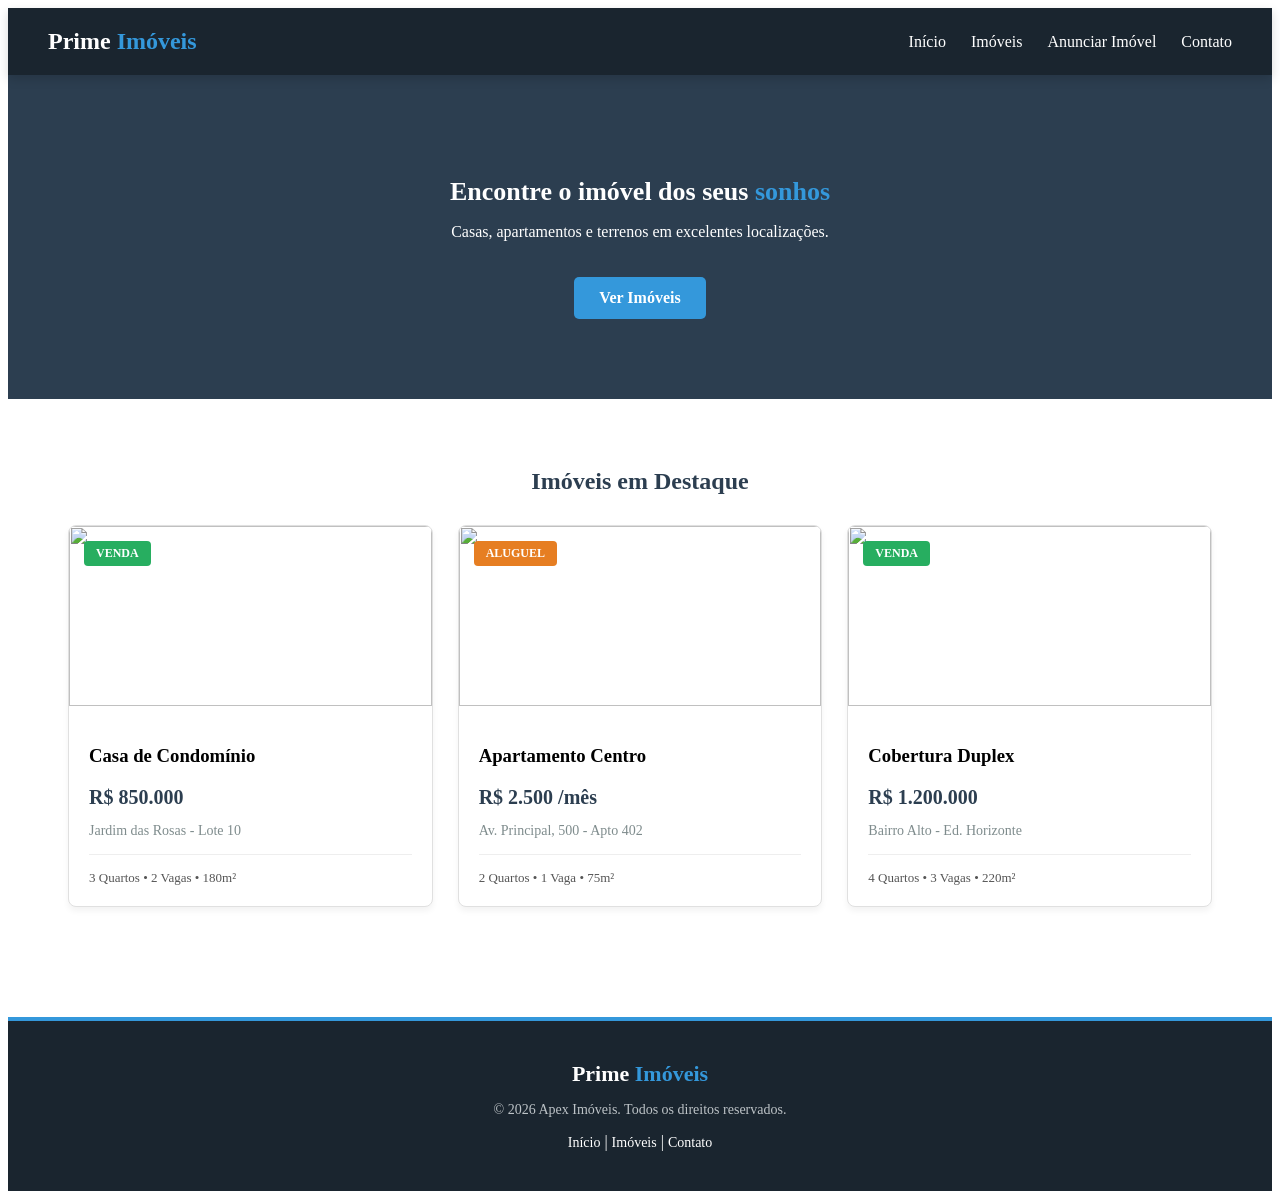
==== index.html @ 4ac01153 "Add files via upload" ====
<!DOCTYPE html>

<header >
  <!--Imobiliária Prime -->
  <a href="index.html" class="logo">
    Prime <span>Imóveis</span>
  </a>
 <link rel= "stylesheet" href = "style.css"/>
 <meta name="viewport" content="width=device-width, initial-scale=1.0">
  <!-- Menu de Navegação Principal -->
  <nav class="menu-navegacao">
    <ul>
      <li><a href="index.html">Início</a></li>
      <li><a href="imoveis.html">Imóveis</a></li>
      <li><a href="anunciar.html">Anunciar Imóvel</a></li>
      <li><a href="contato.html">Contato</a></li>
    </ul>
  </nav>
</header>
<!-- BANNER PRINCIPAL -->
<section class="banner">
  <div class="conteudo-banner">
    <h1>Encontre o imóvel dos seus <span class="destaque">sonhos</span></h1>
    <p>Casas, apartamentos e terrenos em excelentes localizações.</p>
    <a href="imoveis.html" class="botao-principal">Ver Imóveis</a>
  </div>
</section>

<!-- SEÇÃO DE DESTAQUES -->
<section class="destaques">
  <h2>Imóveis em Destaque</h2>
  
  <div class="grade-imoveis">
    <!-- Card 1 -->
    <article class="card-imovel">
      <div class="imagem-container">
        <!-- Tag SPAN usada como etiqueta de status -->
        <span class="badge badge-venda">Venda</span>
		<img id "imagem" src = "C:\Users\user\Documents\Prime Imobiliária\imagens\casa em condominio.jpg">
      </div>
      <div class="info-imovel">
        <h3>Casa de Condomínio</h3>
        <p class="preco">R$ 850.000</p>
        <p class="endereco">Jardim das Rosas - Lote 10</p>
        <div class="detalhes">
          <span>3 Quartos</span> • <span>2 Vagas</span> • <span>180m²</span>
        </div>
      </div>
    </article>

    <!-- Card 2 -->
    <article class="card-imovel">
      <div class="imagem-container">
        <span class="badge badge-aluguel">Aluguel</span>
		<img id "imagem" src = "C:\Users\user\Documents\Prime Imobiliária\imagens\apcentro2.webp">
      </div>
      <div class="info-imovel">
        <h3>Apartamento Centro</h3>
        <p class="preco">R$ 2.500 /mês</p>
        <p class="endereco">Av. Principal, 500 - Apto 402</p>
        <div class="detalhes">
          <span>2 Quartos</span> • <span>1 Vaga</span> • <span>75m²</span>
        </div>
      </div>
    </article>

    <!-- Card 3 -->
    <article class="card-imovel">
      <div class="imagem-container">
        <span class="badge badge-venda">Venda</span>
		<img id "imagem" src = "C:\Users\user\Documents\Prime Imobiliária\imagens\apartamentoduplexx.jpg">
      </div>
      <div class="info-imovel">
        <h3>Cobertura Duplex</h3>
        <p class="preco">R$ 1.200.000</p>
        <p class="endereco">Bairro Alto - Ed. Horizonte</p>
        <div class="detalhes">
          <span>4 Quartos</span> • <span>3 Vagas</span> • <span>220m²</span>
        </div>
      </div>
    </article>
  </div>
</section>

<footer class="rodape-site">
  <div class="rodape-conteudo">
    <div class="rodape-logo">
      Prime <span>Imóveis</span>
    </div>
    <p>&copy; 2026 Apex Imóveis. Todos os direitos reservados.</p>
    <div class ="rodape-links">
      <a href="index.html">Início</a> | 
      <a href="imoveis.html">Imóveis</a> | 
      <a href="contato.html">Contato</a>
    </div>
  </div>
</footer>
---- style.css ----
header {
  display: flex;
  justify-content: space-between;
  align-items: center;
  padding: 20px 40px;
  background-color: #1a252f;
  position: sticky;
  top: 0;
  z-index: 1000;
  box-shadow: 0 4px 10px rgba(0, 0, 0, 0.15);
}


.logo {
  color: white;
  font-size: 24px;
  font-weight: bold;
  text-decoration: none; 
}


.logo span {
  color: #3498db; 
}

.menu-navegacao ul {
  list-style: none;
  display: flex;
  gap: 25px; 
  margin: 0;
  padding: 0;
}


.menu-navegacao a {
  color: white;
  text-decoration: none;
  font-size: 16px;
  transition: color 0.3s;
}


.menu-navegacao a:hover {
  color: #3498db;
}
.banner {
  background-color: #2c3e50;
  color: white;
  text-align: center;
  padding: 80px 20px;
}

.banner h1 {
  font-size: 36px;
  margin-bottom: 10px;
}

.banner .destaque {
  color: #3498db; /* Azul no texto "sonhos" */
}

.botao-principal {
  display: inline-block;
  margin-top: 20px;
  padding: 12px 25px;
  background-color: #3498db;
  color: white;
  text-decoration: none;
  border-radius: 5px;
  font-weight: bold;
}

/* --- SEÇÃO DE DESTAQUES --- */
.destaques {
  padding: 50px 40px;
  max-width: 1200px;
  margin: 0 auto;
}

.destaques h2 {
  text-align: center;
  margin-bottom: 30px;
  color: #2c3e50;
}


/* Grade de Cards (Padrão: 3 colunas no PC sem travar o celular) */
.grade-imoveis {
  display: grid;
  grid-template-columns: repeat(3, 1fr);
  gap: 25px;
  padding: 0 20px;
  max-width: 1200px;
  margin: 0 auto;
}

/* Estilo Individual de cada Card */
.card-imovel {
  width: 100% !important;
  max-width: none !important;
  box-sizing: border-box;
  border: 1px solid #e0e0e0;
  border-radius: 8px;
  overflow: hidden;
  background-color: white;
  box-shadow: 0 4px 6px rgba(0, 0, 0, 0.05);
  transition: transform 0.3s ease, box-shadow 0.3s ease;
}
.card-imovel:hover {
  transform: translateY(-6px);
  box-shadow: 0 10px 20px rgba(0, 0, 0, 0.12);
}

.imagem-container {
  height: 180px; 
    position: relative;
 
 
}
img {
	max-width: 100%;
	height: auto;
	display:block;
	
}
.imagem-container img {
	width: 100%;
	height: 100%;
	
	object-fit: cover;
}

/* Etiquetas (SPAN) no canto da imagem */
.badge {
  position: absolute;
  top: 15px;
  left: 15px;
  padding: 5px 12px;
  border-radius: 4px;
  color: white;
  font-weight: bold;
  font-size: 12px;
  text-transform: uppercase;
}

.badge-venda { background-color: #27ae60; }   /* Verde */
.badge-aluguel { background-color: #e67e22; } /* Laranja */

.info-imovel {
  padding: 20px;
}

.preco {
  color: #2c3e50;
  font-size: 20px;
  font-weight: bold;
  margin: 10px 0 5px;
}

.endereco {
  color: #7f8c8d;
  font-size: 14px;
  margin-bottom: 15px;
}

.detalhes {
  border-top: 1px solid #eee;
  padding-top: 15px;
  font-size: 13px;
  color: #555;
}

/* ====================================================
   RESPONSIVIDADE (MEDIA QUERIES) - EXIGÊNCIA DO PROFESSOR
   ==================================================== */

/* Para tablets e telas médias: reduz para 2 colunas */
/* Para tablets (até 800px): 2 colunas */
@media (max-width: 800px) {
  .grade-imoveis {
    grid-template-columns: repeat(2, 1fr) !important;
  }
}

/* Para celulares (até 600px): 1 COLUNA SÓ (Fim do esmagamento!) */
@media (max-width: 600px) {
  .grade-imoveis {
    grid-template-columns: 1fr !important;
    padding: 0 15px;
  }
  
  .card-imovel {
    width: 100% !important;
  }
}
  
  .cabecalho {
    flex-direction: column;
    gap: 15px;
  }

  .banner h1 {
    font-size: 26px;
  }
  
  html {
scroll-behavior: smooth;
  }
  
/* --- ESTILO DOS FORMULÁRIOS --- */
.formulario-completo {
  max-width: 700px;
  margin: 0 auto;
  background: white;
  padding: 30px;
  border-radius: 8px;
  box-shadow: 0 4px 10px rgba(0, 0, 0, 0.05);
}

fieldset {
  border: 2px solid #e0e0e0;
  border-radius: 6px;
  padding: 20px;
}

legend {
  font-weight: bold;
  color: #2c3e50;
  padding: 0 10px;
}

label {
  display: inline-block;
  margin-bottom: 5px;
  font-weight: bold;
  color: #333;
}

input[type="text"],
input[type="tel"],
input[type="number"],
select {
  width: 100%;
  padding: 10px;
  border: 1px solid #ccc;
  border-radius: 4px;
  font-size: 15px;
  box-sizing: border-box;
}

/* --- BARRA DE FILTRO --- */
.barra-filtro {
  display: flex;
  gap: 15px;
  justify-content: center;
  align-items: center;
  margin-bottom: 30px;
  flex-wrap: wrap;
}

.barra-filtro select {
  width: auto;
  min-width: 200px;
}
 /* --- BARRA DE FILTRO MODERNA E ELEGANTE --- */

/* Caixa principal que abraça os filtros */
.filtro-imoveis {
  background: linear-gradient(135deg, #f8f9fa 0%, #e9ecef 100%);
  padding: 35px 20px;
  max-width: 900px;
  margin: 40px auto;
  border-radius: 16px;
  box-shadow: 0 10px 30px rgba(0, 0, 0, 0.06);
  text-align: center;
  border: 1px solid rgba(255, 255, 255, 0.8);
}

.filtro-imoveis h2 {
  color: #1a252f;
  margin-bottom: 25px;
  font-size: 26px;
  font-weight: 700;
  letter-spacing: -0.5px;
}

/* Alinhamento dos campos lado a lado com espaçamento perfeito */
.barra-filtro {
  display: flex;
  justify-content: center;
  align-items: center;
  gap: 25px;
  flex-wrap: wrap;
}

/* Estilo individual de cada grupo (rótulo + select) */
.barra-filtro div, 
.barra-filtro span,
.barra-filtro label {
  display: flex;
  flex-direction: column;
  align-items: flex-start;
  gap: 8px;
}

.barra-filtro label {
  font-weight: 600;
  color: #495057;
  font-size: 14px;
  text-transform: uppercase;
  letter-spacing: 0.5px;
}

/* O Dropdown (Select) Principal */
.barra-filtro select {
  padding: 14px 18px;
  border: 2px solid #dee2e6;
  border-radius: 10px;
  background-color: #ffffff;
  font-size: 15px;
  color: #212529;
  min-width: 250px;
  cursor: pointer;
  outline: none;
  box-sizing: border-box;
  box-shadow: 0 2px 5px rgba(0, 0, 0, 0.02);
  transition: all 0.3s cubic-bezier(0.4, 0, 0.2, 1);
  
  /* Melhora a seta nativa do select em alguns navegadores */
  appearance: none;
  -webkit-appearance: none;
  -moz-appearance: none;
  background-image: url("data:image/svg+xml;charset=UTF-8,%3csvg xmlns='http://www.w3.org/2000/svg' viewBox='0 0 24 24' fill='none' stroke='%23495057' stroke-width='2' stroke-linecap='round' stroke-linejoin='round'%3e%3Cpolyline points='6 9 12 15 18 9'%3E%3C/polyline%3E%3C/svg%3E");
  background-repeat: no-repeat;
  background-position: right 15px center;
  background-size: 16px;
  padding-right: 45px;
}

/* Efeito de foco e hover super moderno */
.barra-filtro select:hover {
  border-color: #adb5bd;
  box-shadow: 0 4px 12px rgba(0, 0, 0, 0.05);
}

.barra-filtro select:focus {
  border-color: #3498db;
  background-color: #ffffff;
  box-shadow: 0 0 0 4px rgba(52, 152, 219, 0.15);
}

/* Responsividade para celulares */
@media (max-width: 600px) {
  .barra-filtro {
    flex-direction: column;
    gap: 15px;
  }
  
  .barra-filtro select {
    width: 100%;
    min-width: 100%;
  }
  
  .barra-filtro label {
    align-self: flex-start;
  }
}
/* Cria o layout de duas colunas (Lado a Lado) */
.conteudo-detalhes {
  display: grid;
  grid-template-columns: 1fr 1fr; /* Divide a tela em 2 partes iguais */
  gap: 30px;                      /* Espaço entre o texto e o mapa */
  align-items: start;             /* Alinha ambos no topo */
  margin-top: 30px;
}

/* Ajusta o tamanho do mapa para preencher perfeitamente a coluna dele */
.mapa-imovel iframe {
  width: 100%;
  height: 320px; /* Altura ideal para ficar proporcional ao texto */
  border-radius: 8px;
  box-shadow: 0 4px 10px rgba(0, 0, 0, 0.08);
}

/* RESPONSIVIDADE: No celular, volta a ficar um embaixo do outro */
@media (max-width: 768px) {
  .conteudo-detalhes {
    grid-template-columns: 1fr; /* Transforma em 1 coluna só */
  }
}



/* --- ESTILO DO RODAPÉ (Igual ao Topo) --- */
.rodape-site {
  background-color: #1a252f; /* DEVE SER A MESMA COR DO SEU CABEÇALHO */
  color: #ffffff;
  padding: 40px 20px;
  text-align: center;
  margin-top: 60px; /* Afasta o rodapé do conteúdo de cima */
  border-top: 4px solid #3498db; /* Uma linha de detalhe elegante combinando com os botões */
}

.rodape-conteudo {
  max-width: 1200px;
  margin: 0 auto;
  display: flex;
  flex-direction: column;
  align-items: center;
  gap: 15px;
}

.rodape-logo {
  font-size: 22px;
  font-weight: bold;
}

.rodape-logo span {
  color: #3498db; /* Mantém o destaque azul da marca */
}

.rodape-site p {
  color: #bdc3c7; /* Cinza claro suave para o texto não ficar gritando */
  font-size: 14px;
  margin: 0;
}

.rodape-links a {
  color: #ffffff;
  text-decoration: none;
  font-size: 14px;
  transition: color 0.3s;
}

.rodape-links a:hover {
  color: #3498db; /* Efeito quando passa o mouse nos links do rodapé */
}

.mapa-imovel h3,
.foto-extra h3 {
  color: #2c3e50;
  font-size: 20px;
  margin-bottom: 15px;
  border-bottom: 2px solid #3498db;
  padding-bottom: 8px;
  display: inline-block;
}

/* Espaçamento que separa a foto extra do mapa acima dela */
.foto-extra {
  margin-top: 30px;
  width: 100%;
}

/* Acabamento da segunda imagem igual ao dos cards e do mapa */
.foto-extra img {
  width: 100%;
  height: auto;
  max-height: 320px;       /* Evita que uma foto vertical estique demais a página */
  object-fit: cover;       /* Corta suavemente sem distorcer a proporção da foto */
  border-radius: 8px;
  box-shadow: 0 4px 10px rgba(0, 0, 0, 0.08);
  display: block;
  transition: transform 0.3s ease, box-shadow 0.3s ease;
}

/* Efeito sutil ao passar o mouse por cima da foto extra */
.foto-extra img:hover {
  transform: translateY(-4px);
  box-shadow: 0 8px 18px rgba(0, 0, 0, 0.15);
}
/* ====================================================
   TELA DE ENTRADA (SPLIT SCREEN)
   ==================================================== */

/* Remove margens e trava a rolagem para parecer um aplicativo */
.corpo-entrada {
  margin: 0;
  padding: 0;
  overflow: hidden;
  background-color: #0f172a; /* Tom azul escuro elegante */
}

/* Divide a tela exatamente ao meio e ocupa 100% da altura do monitor */
.tela-entrada {
  display: grid;
  grid-template-columns: 1.1fr 0.9fr; /* Lado da foto um pouquinho mais largo */
  height: 100vh;
  width: 100vw;
}

/* --- LADO ESQUERDO (IMAGEM) --- */
.entrada-imagem {
  width: 100%;
  height: 100%;
  overflow: hidden;
  position: relative;
}

.entrada-imagem img {
  width: 100%;
  height: 100%;
  object-fit: cover; /* Faz a foto cobrir tudo sem amassar */
  display: block;
}

/* --- LADO DIREITO (CONTEÚDO E TOM DA MARCA) --- */
.entrada-conteudo {
  background: linear-gradient(135deg, #0f172a 0%, #1e293b 100%);
  display: flex;
  align-items: center;
  justify-content: center;
  padding: 40px;
  text-align: center;
}

.caixa-apresentacao {
  max-width: 420px;
}

/* Logo em tamanho grande */
.logo-grande {
  font-size: 46px;
  font-weight: 800;
  color: #ffffff;
  letter-spacing: -1px;
  margin-bottom: 15px;
}

.logo-grande span {
  color: #38bdf8; /* Azul claro de destaque da marca */
}

.subtitulo-entrada {
  color: #cbd5e1;
  font-size: 18px;
  line-height: 1.6;
  margin-bottom: 30px;
}

/* Linha decorativa para separar o texto do botão */
.linha-decorativa {
  border: 0;
  height: 1px;
  background: rgba(255, 255, 255, 0.15);
  margin-bottom: 35px;
}

/* Botão de Entrada Especial */
.botao-entrada {
  display: inline-block;
  background-color: #38bdf8;
  color: #0f172a;
  font-size: 18px;
  font-weight: bold;
  text-decoration: none;
  padding: 16px 40px;
  border-radius: 50px;
  box-shadow: 0 10px 25px rgba(56, 189, 248, 0.3);
  transition: all 0.3s ease;
}

.botao-entrada:hover {
  background-color: #0284c7;
  color: #ffffff;
  transform: translateY(-3px);
  box-shadow: 0 15px 30px rgba(56, 189, 248, 0.4);
}

/* --- RESPONSIVIDADE PARA CELULARES --- */
@media (max-width: 768px) {
  .corpo-entrada {
    overflow: auto;
  }
  
  .tela-entrada {
    grid-template-columns: 1fr; /* Vira 1 coluna só em telas pequenas */
    height: auto;
  }

  .entrada-imagem {
    height: 40vh; /* Foto fica no topo no celular */
  }

  .entrada-conteudo {
    min-height: 60vh;
  }
}
.entrada-imagem img {
  width: 100%;
  height: 100%;
  object-fit: cover;               /* Mantém a proporção sem amassar */
  object-position: center;         /* Centraliza a melhor parte da foto */
  image-rendering: -webkit-optimize-contrast; /* Força maior nitidez no navegador */
  image-rendering: crisp-edges;
  display: block;
}

/* ====================================================
   CARROSSEL DE IMAGENS DO IMÓVEL
   ==================================================== */
.carrossel-imovel {
  position: relative;
  width: 100%;
  max-width: 100%;
  height: 380px; /* Altura fixa para o carrossel não pular ao trocar de foto */
  border-radius: 12px;
  overflow: hidden;
  box-shadow: 0 8px 20px rgba(0, 0, 0, 0.15);
  margin-bottom: 25px;
  background-color: #1e293b;
}

.slides-container {
  width: 100%;
  height: 100%;
  position: relative;
}

/* Esconde todas as imagens por padrão */
.slide {
  width: 100%;
  height: 100%;
  object-fit: cover; /* Mantém a proporção sem amassar */
  position: absolute;
  top: 0;
  left: 0;
  opacity: 0;
  transition: opacity 0.5s ease-in-out; /* Efeito de transição suave (fade) */
  display: none;
}

/* A foto com a classe "ativo" é a única que aparece */
.slide.ativo {
  opacity: 1;
  display: block;
}

/* -- SETAS LATERALES -- */
.seta-carrossel {
  position: absolute;
  top: 50%;
  transform: translateY(-50%);
  background-color: rgba(15, 23, 42, 0.6);
  color: white;
  border: none;
  font-size: 24px;
  padding: 12px 16px;
  cursor: pointer;
  transition: background-color 0.3s ease;
  z-index: 10;
  border-radius: 4px;
}

.seta-carrossel:hover {
  background-color: rgba(15, 23, 42, 0.9);
}

.seta-esq { left: 15px; }
.seta-dir { right: 15px; }

/* -- BOLINHAS INDICADORAS -- */
.indicadores-carrossel {
  position: absolute;
  bottom: 15px;
  width: 100%;
  text-align: center;
  z-index: 10;
}

.ponto {
  cursor: pointer;
  height: 12px;
  width: 12px;
  margin: 0 5px;
  background-color: rgba(255, 255, 255, 0.5);
  border-radius: 50%;
  display: inline-block;
  transition: background-color 0.3s ease, transform 0.3s ease;
}

.ponto.ativo, .ponto:hover {
  background-color: #38bdf8; /* Azul claro da marca */
  transform: scale(1.2);
}
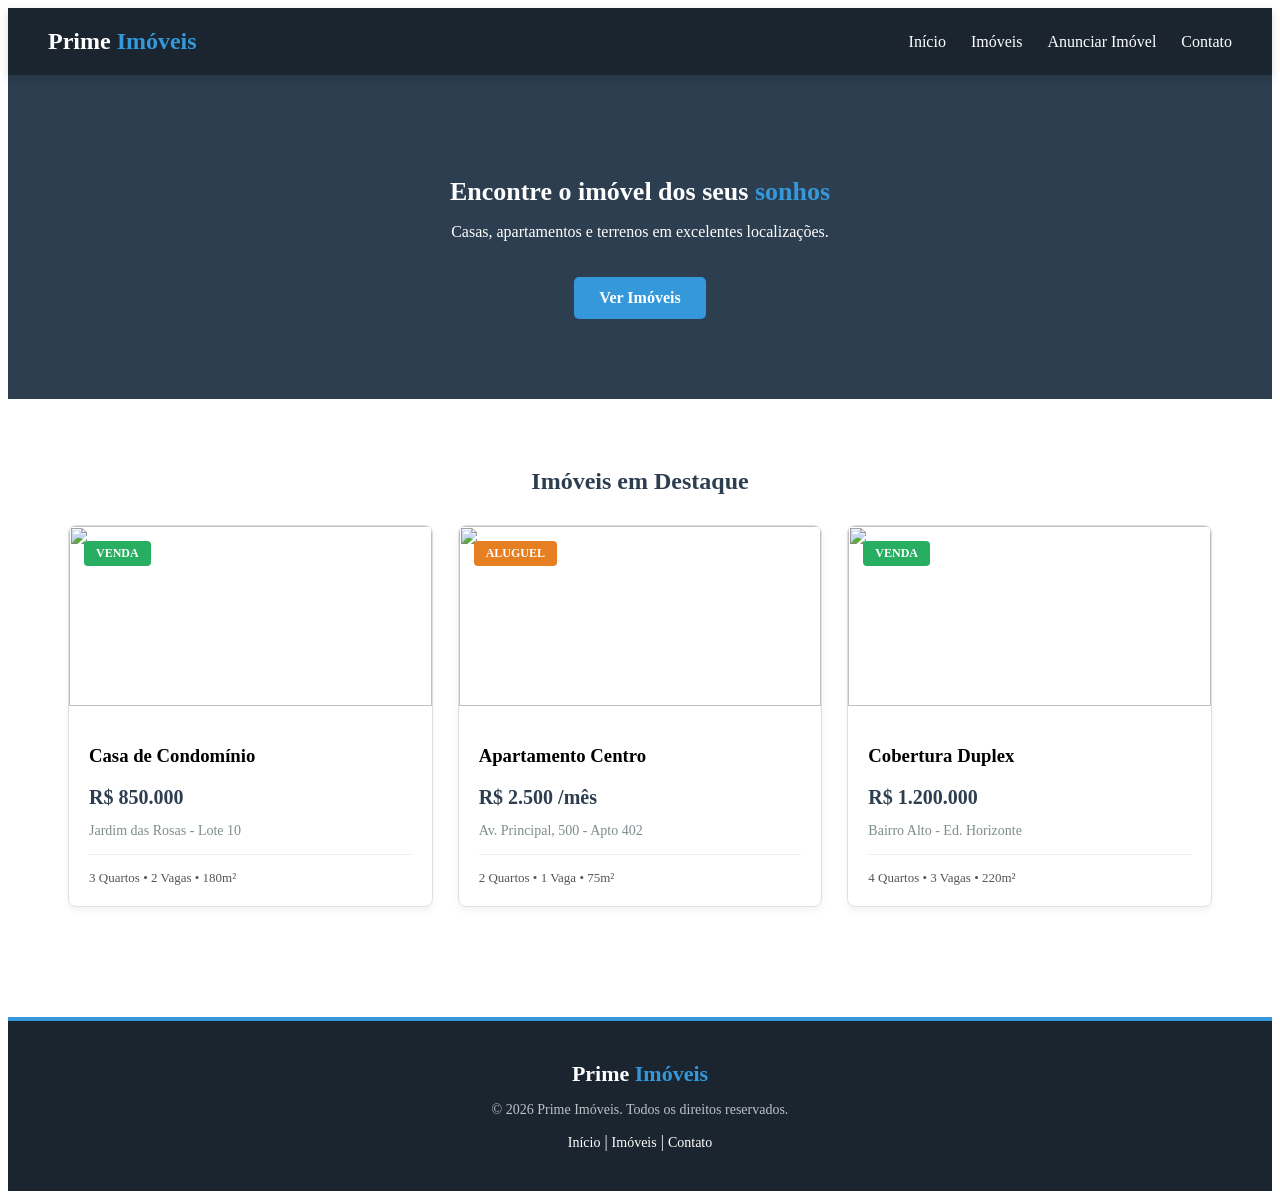
==== commit fe6fc191: "Fix HTML encoding issues in index.html mudei o apex por prime" ====
--- a/index.html
+++ b/index.html
@@ -6,6 +6,7 @@
     Prime <span>Imóveis</span>
   </a>
  <link rel= "stylesheet" href = "style.css"/>
+	 <meta charset="UTF-8">
  <meta name="viewport" content="width=device-width, initial-scale=1.0">
   <!-- Menu de Navegação Principal -->
   <nav class="menu-navegacao">
@@ -87,11 +88,11 @@
     <div class="rodape-logo">
       Prime <span>Imóveis</span>
     </div>
-    <p>&copy; 2026 Apex Imóveis. Todos os direitos reservados.</p>
+    <p>&copy; 2026 Prime Imóveis. Todos os direitos reservados.</p>
     <div class ="rodape-links">
       <a href="index.html">Início</a> | 
       <a href="imoveis.html">Imóveis</a> | 
       <a href="contato.html">Contato</a>
     </div>
   </div>
-</footer>+</footer>
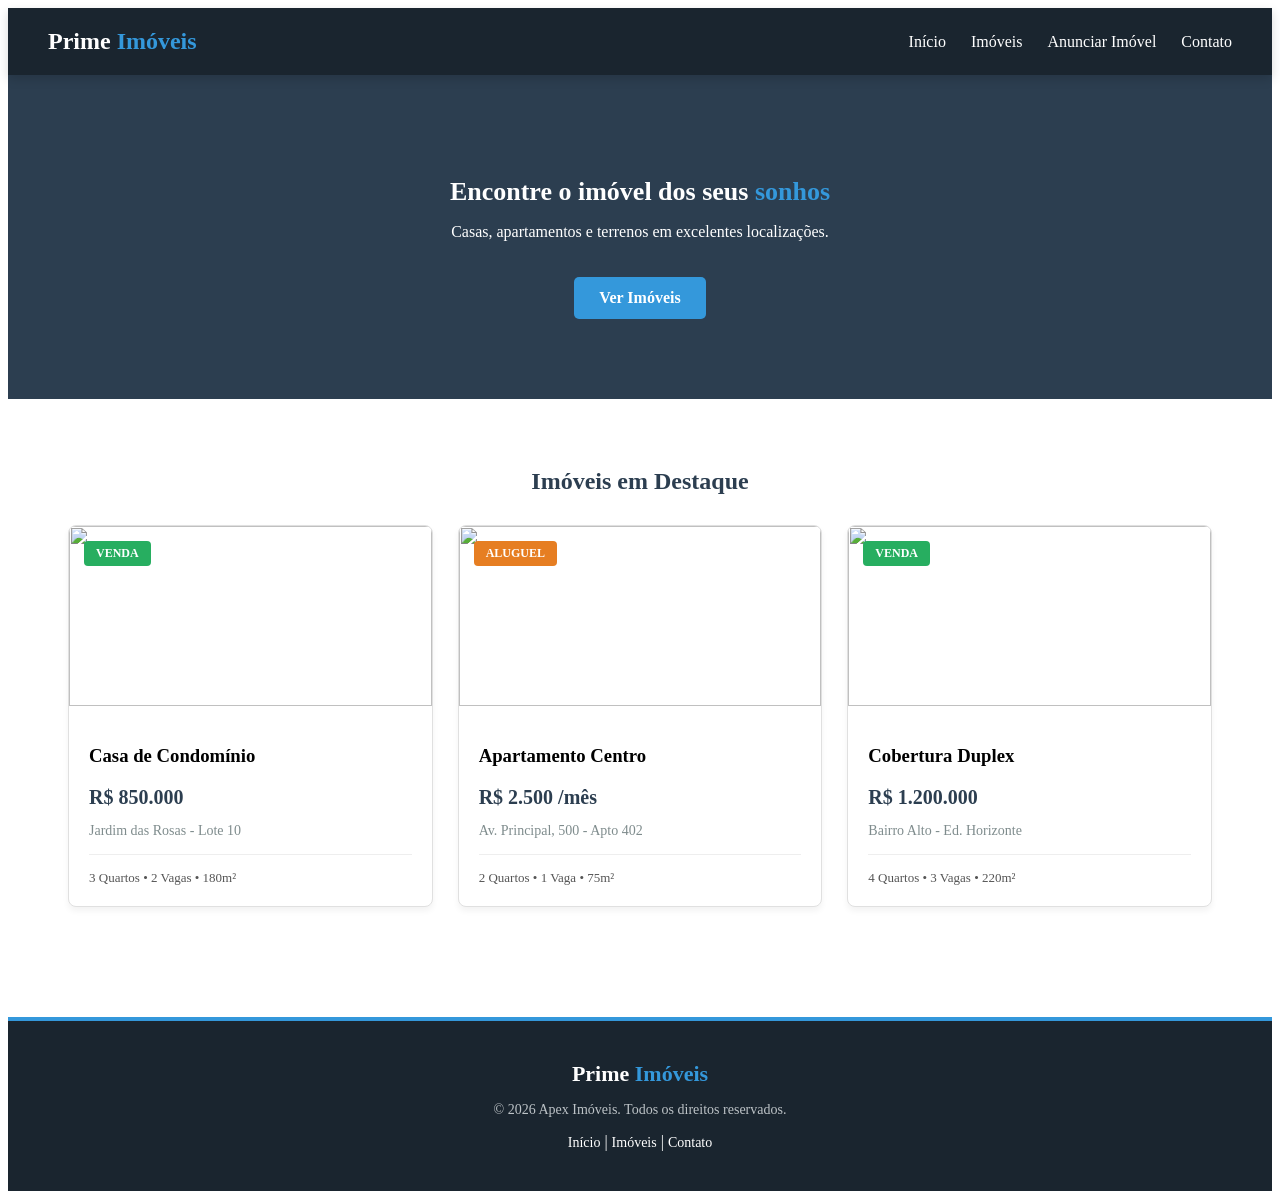
==== commit 869ecd60: "Add files via upload TODO o meu projeto" ====
--- a/index.html
+++ b/index.html
@@ -6,7 +6,7 @@
     Prime <span>Imóveis</span>
   </a>
  <link rel= "stylesheet" href = "style.css"/>
-	 <meta charset="UTF-8">
+  <meta charset="UTF-8">
  <meta name="viewport" content="width=device-width, initial-scale=1.0">
   <!-- Menu de Navegação Principal -->
   <nav class="menu-navegacao">
@@ -37,7 +37,7 @@
       <div class="imagem-container">
         <!-- Tag SPAN usada como etiqueta de status -->
         <span class="badge badge-venda">Venda</span>
-		<img id "imagem" src = "C:\Users\user\Documents\Prime Imobiliária\imagens\casa em condominio.jpg">
+		<img id "imagem" src = "imagem/casa em condominio.jpg">
       </div>
       <div class="info-imovel">
         <h3>Casa de Condomínio</h3>
@@ -53,7 +53,7 @@
     <article class="card-imovel">
       <div class="imagem-container">
         <span class="badge badge-aluguel">Aluguel</span>
-		<img id "imagem" src = "C:\Users\user\Documents\Prime Imobiliária\imagens\apcentro2.webp">
+		<img id "imagem" src = "imagem\apcentro2.webp">
       </div>
       <div class="info-imovel">
         <h3>Apartamento Centro</h3>
@@ -69,7 +69,7 @@
     <article class="card-imovel">
       <div class="imagem-container">
         <span class="badge badge-venda">Venda</span>
-		<img id "imagem" src = "C:\Users\user\Documents\Prime Imobiliária\imagens\apartamentoduplexx.jpg">
+		<img id "imagem" src = "imagem\apartamentoduplexx.jpg">
       </div>
       <div class="info-imovel">
         <h3>Cobertura Duplex</h3>
@@ -88,11 +88,11 @@
     <div class="rodape-logo">
       Prime <span>Imóveis</span>
     </div>
-    <p>&copy; 2026 Prime Imóveis. Todos os direitos reservados.</p>
+    <p>&copy; 2026 Apex Imóveis. Todos os direitos reservados.</p>
     <div class ="rodape-links">
       <a href="index.html">Início</a> | 
       <a href="imoveis.html">Imóveis</a> | 
       <a href="contato.html">Contato</a>
     </div>
   </div>
-</footer>
+</footer>
--- a/style.css
+++ b/style.css
@@ -684,3 +684,11 @@
   background-color: #38bdf8; /* Azul claro da marca */
   transform: scale(1.2);
 }
+.entrada-imagem iframe {
+  width: 100%;
+  height: 100%;
+  pointer-events: none; /* Impede de clicar para pausar ou abrir o YouTube */
+  object-fit: cover;
+  transform: scale(1.3); /* Dá um zoom no YouTube para esconder as bordas pretas do player */
+}
+}
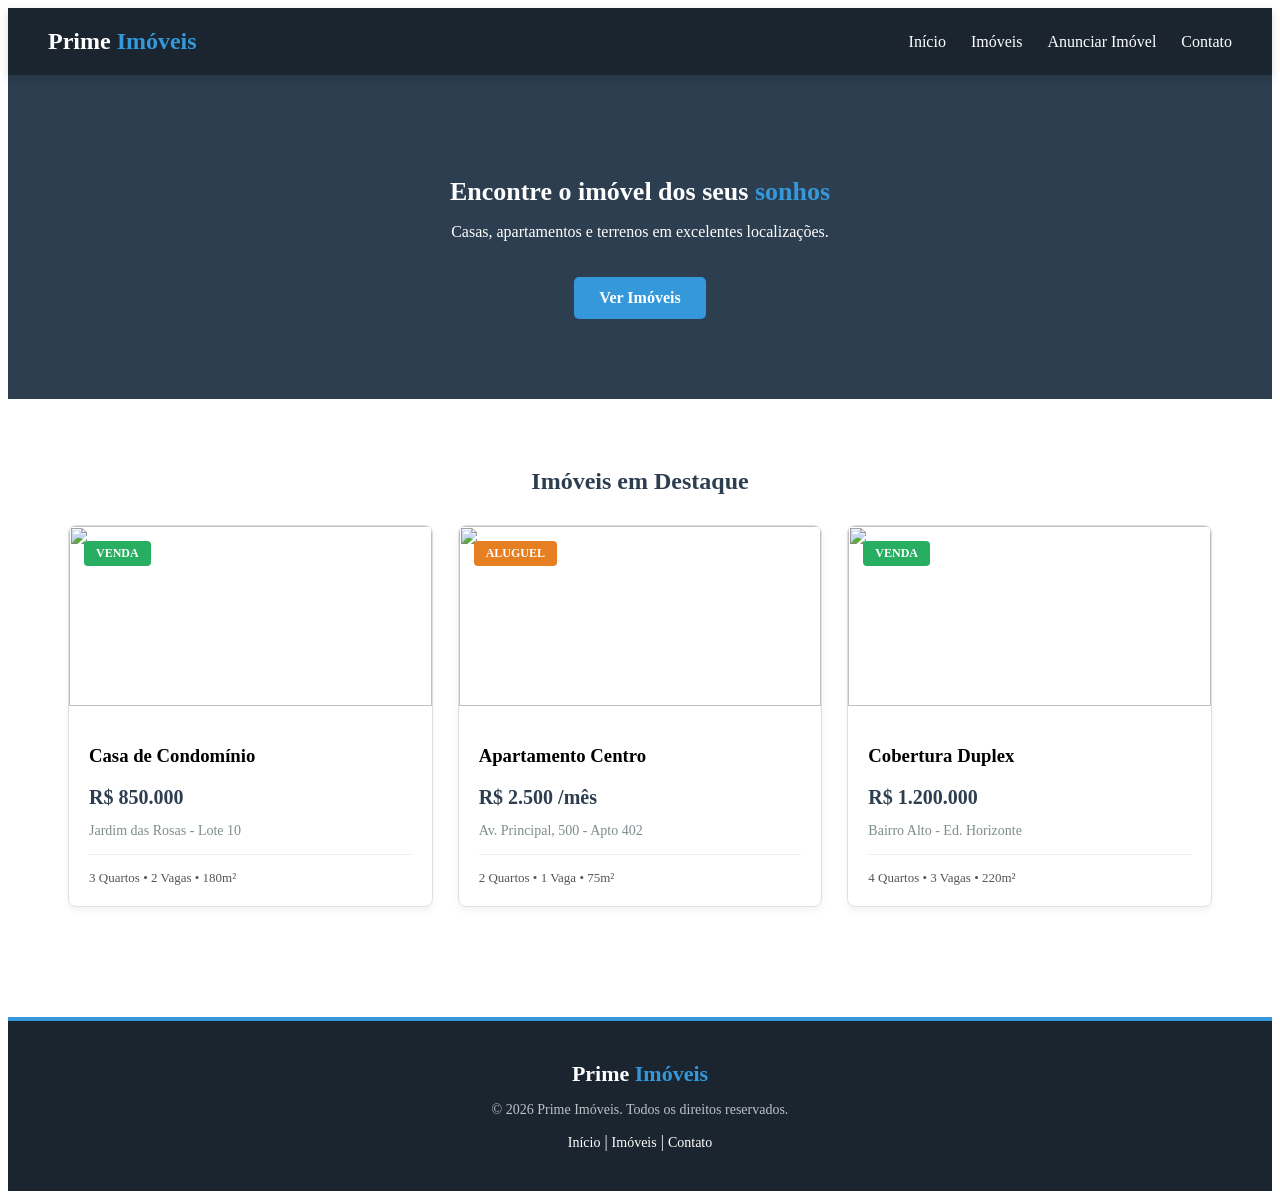
==== commit 4a5042a9: "Update index.html" ====
--- a/index.html
+++ b/index.html
@@ -88,11 +88,11 @@
     <div class="rodape-logo">
       Prime <span>Imóveis</span>
     </div>
-    <p>&copy; 2026 Apex Imóveis. Todos os direitos reservados.</p>
+    <p>&copy; 2026 Prime Imóveis. Todos os direitos reservados.</p>
     <div class ="rodape-links">
       <a href="index.html">Início</a> | 
       <a href="imoveis.html">Imóveis</a> | 
       <a href="contato.html">Contato</a>
     </div>
   </div>
-</footer>+</footer>
